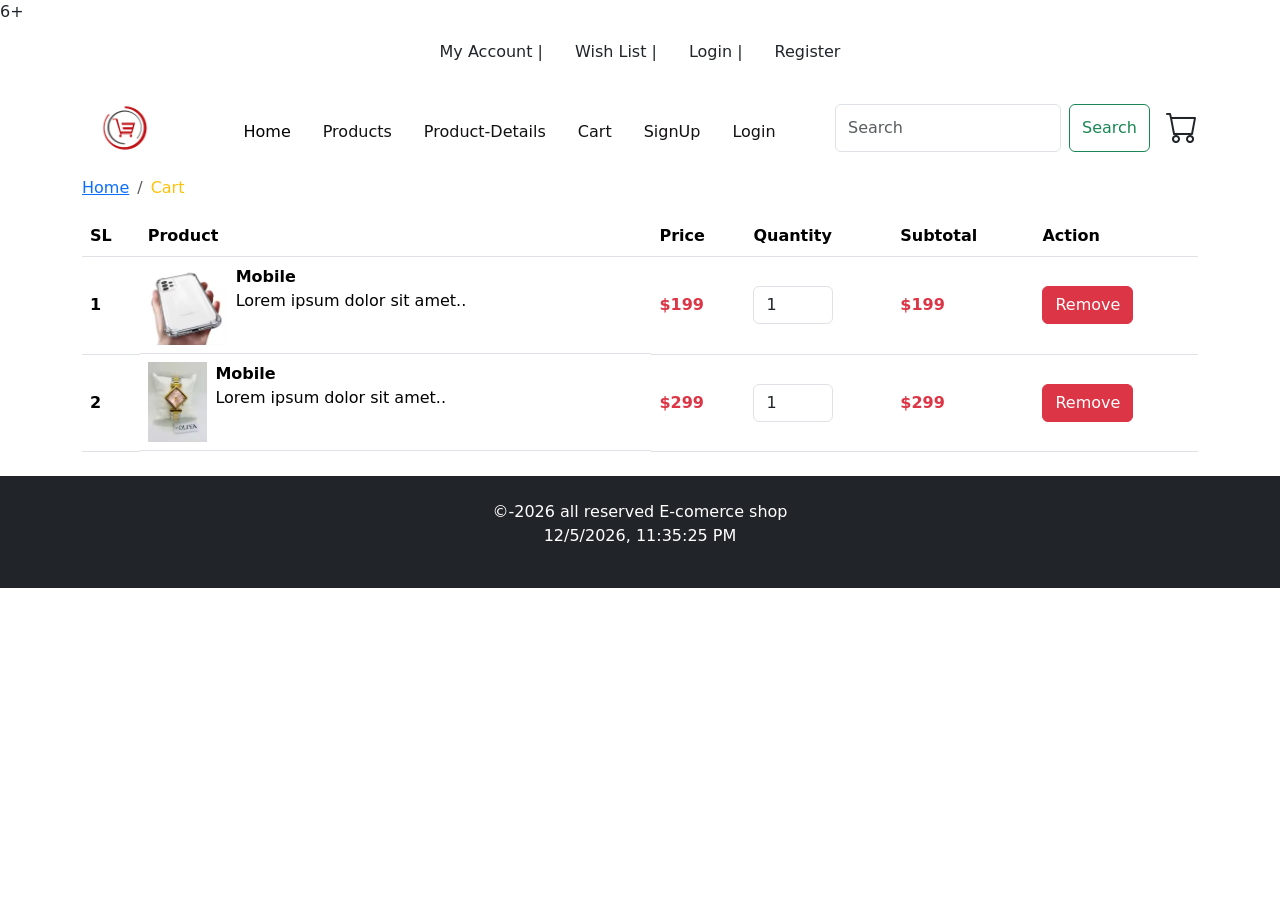
==== cart.html @ 4bccac6c "first commit" ====
<!doctype html>
6+<html lang="en">

<head>
    <meta charset="utf-8">
    <meta name="viewport" content="width=device-width, initial-scale=1">
    <title>E-comerce Web-page</title>
    <link href="https://cdn.jsdelivr.net/npm/bootstrap@5.3.8/dist/css/bootstrap.min.css" rel="stylesheet"
        integrity="sha384-sRIl4kxILFvY47J16cr9ZwB07vP4J8+LH7qKQnuqkuIAvNWLzeN8tE5YBujZqJLB" crossorigin="anonymous">
    <link rel="stylesheet" href="https://cdn.jsdelivr.net/npm/bootstrap-icons@1.13.1/font/bootstrap-icons.min.css">
    <link rel="stylesheet" href="Assets/css/bootstrap.min.css">
    <link rel="stylesheet" href="Assets/css/style.css">
</head>

<body>
    <header>

        <!--Topbar -->
        <ul class="nav justify-content-center py-2">
            <li class="nav-item"><a href="#" class="nav-link text-dark">My Account |</a></li>
            <li class="nav-item"><a href="#" class="nav-link text-dark">Wish List |</a></li>
            <li class="nav-item"><a href="#" class="nav-link text-dark">Login |</a></li>
            <li class="nav-item"><a href="#" class="nav-link text-dark">Register </a></li>
        </ul>

        <!--Main Menubar-->
        <nav class="navbar navbar-expand-lg">
            <div class="container">

                <a class="navbar-brand" href="#"><img height="70px" src="Assets/images/logo.png" alt="logo"></a>

                <button class="navbar-toggler" type="button" data-bs-toggle="collapse"
                    data-bs-target="#navbarSupportedContent" aria-controls="navbarSupportedContent"
                    aria-expanded="false" aria-label="Toggle navigation">
                    <span class="navbar-toggler-icon"></span>
                </button>
                <div class="collapse navbar-collapse" id="navbarSupportedContent">
                    <ul class="navbar-nav m-auto mb-2 mb-lg-0 gap-3">
                        <li class="nav-item">
                            <a class="nav-link active" aria-current="page" href="index.html">Home</a>
                        </li>
                        <li class="nav-item">
                            <a class="nav-link" href="Product.html">Products</a>
                        </li>
                        <li class="nav-item">
                            <a class="nav-link" href="Product_details.html">Product-Details</a>
                        </li>

                        <li class="nav-item">
                            <a class="nav-link" href="cart.html">Cart</a>
                        </li>
                        <li class="nav-item">
                            <a class="nav-link" href="Signup.html">SignUp</a>
                        </li>
                        <li class="nav-item">
                            <a class="nav-link" href="Login.html">Login</a>
                        </li>


                    </ul>
                    <form class="d-flex" role="search">
                        <input class="form-control me-2" type="search" placeholder="Search" aria-label="Search" />
                        <button class="btn btn-outline-success" type="submit">Search</button>
                        <a href="cart.html" class="text-dark"><i class="bi bi-cart ms-3 fs-2"></i></a>
                    </form>
                </div>
            </div>
        </nav>

    </header>

    <!--Breadcramp Section-->
    <section class="container">
        <nav aria-label="breadcrumb mt-2">
            <ol class="breadcrumb">
                <li class="breadcrumb-item"><a href="#">Home</a></li>
                <li class="breadcrumb-item active text-warning" aria-current="page">Cart</li>
            </ol>
        </nav>

    </section>


    <!--Cart page-->
    <section class="container">
        <table class="table align-middle">
            <thead>
                <tr>
                    <th scope="col">SL</th>
                    <th scope="col">Product</th>
                    <th scope="col">Price</th>
                    <th scope="col">Quantity</th>
                    <th scope="col">Subtotal</th>
                    <th scope="col">Action</th>
                </tr>
            </thead>
            <tbody>
                <tr>
                    <th scope="row">1</th>
                    <td class="d-flex gap-2">
                        <img height="80px" class="img-fluide" src="Assets/images/product2.jpg" alt="Prodict">
                        <div class="">
                            <P class="m-0 fw-bold">Mobile</P>
                            <p>Lorem ipsum dolor sit amet..</p>
                        </div>
                    </td>
                    <td class="fw-bold text-danger">$199 </td>
                    <td>
                        <input style="width: 80px;" class="form-control" type="number" min="1" value="1">
                    </td>
                    <td class="fw-bold text-danger">$199 </td>
                    <td><button class="btn btn-danger">Remove</button> </td>

                </tr>

                <tr>
                    <th scope="row">2</th>
                    <td class="d-flex gap-2">
                        <img height="80px" class="img-fluide" src="Assets/images/product4.jpg" alt="Prodict">
                        <div class="">
                            <P class="m-0 fw-bold">Mobile</P>
                            <p>Lorem ipsum dolor sit amet..</p>
                        </div>
                    </td>
                    <td class="fw-bold text-danger">$299 </td>
                    <td>
                        <input style="width: 80px;" class="form-control" type="number" min="1" value="1">
                    </td>
                    <td class="fw-bold text-danger">$299 </td>
                    <td><button class="btn btn-danger">Remove</button> </td>



                </tr>



            </tbody>
        </table>

        <div style="width:300px;">

        </div>



    </section>

    <footer class="text-center bg-dark text-white p-4 mt-4">
        &copy;-2026 all reserved E-comerce shop
        <p id="time"></p>

    </footer>
    <script src="Assets/js/script.js"></script>
    <script src="Assets/js/bootstrap.min.js"></script>
    <script src="https://cdn.jsdelivr.net/npm/bootstrap@5.3.8/dist/js/bootstrap.bundle.min.js"
        integrity="sha384-FKyoEForCGlyvwx9Hj09JcYn3nv7wiPVlz7YYwJrWVcXK/BmnVDxM+D2scQbITxI"
        crossorigin="anonymous"></script>
</body>

</html>
---- Assets/css/style.css ----
.img-style:hover {
    transform: scale(1.1);
    transition: 2s;
}

.navbar-nav a {
    color: rgb(19, 17, 17);
    font-weight: 35px;
}

.navbar ul li:hover {
    background: rgb(87, 238, 238);
    transform: scale(1.1);
    transition: 0.3s;
    border-radius: 10px;
}

.navbar ul li a:hover {
    color: blueviolet;
    text-decoration: underline;
}

.card-style:hover {
    transform: scale(1.1);
    transition: 2s;
    box-shadow: 0 0 15px rgba(0, 0, 0, 0.2);
}
.list-unstyled li a{
    text-decoration: none;
}
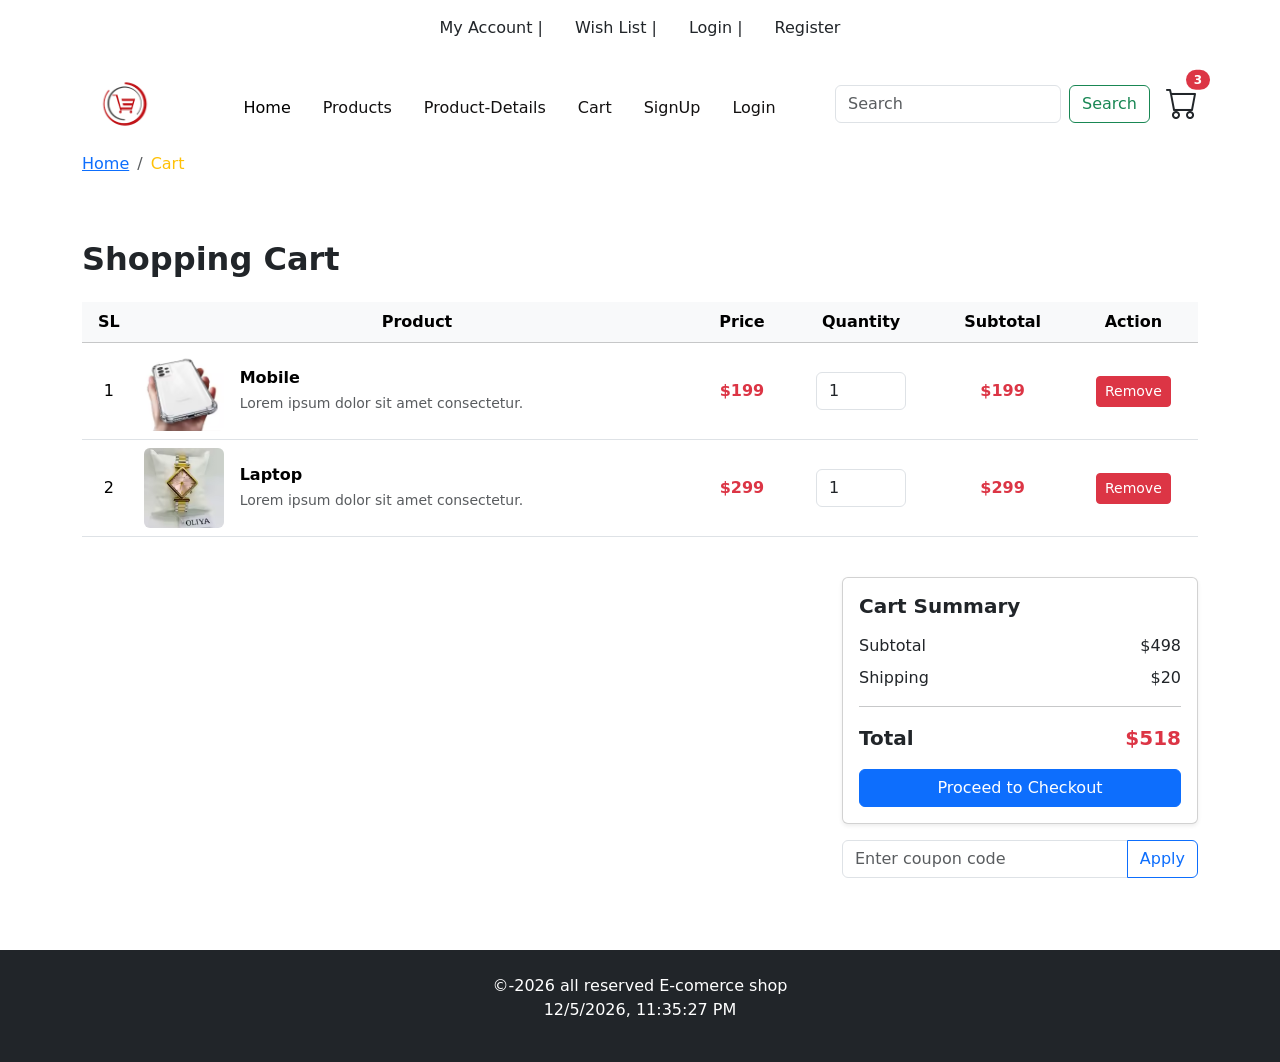
==== commit cc417793: "Added project files" ====
--- a/cart.html
+++ b/cart.html
@@ -1,89 +1,120 @@
 <!doctype html>
-6+<html lang="en">
-
-<head>
-    <meta charset="utf-8">
-    <meta name="viewport" content="width=device-width, initial-scale=1">
+<html lang="en">
+  <head>
+    <meta charset="utf-8" />
+    <meta name="viewport" content="width=device-width, initial-scale=1" />
     <title>E-comerce Web-page</title>
-    <link href="https://cdn.jsdelivr.net/npm/bootstrap@5.3.8/dist/css/bootstrap.min.css" rel="stylesheet"
-        integrity="sha384-sRIl4kxILFvY47J16cr9ZwB07vP4J8+LH7qKQnuqkuIAvNWLzeN8tE5YBujZqJLB" crossorigin="anonymous">
-    <link rel="stylesheet" href="https://cdn.jsdelivr.net/npm/bootstrap-icons@1.13.1/font/bootstrap-icons.min.css">
-    <link rel="stylesheet" href="Assets/css/bootstrap.min.css">
-    <link rel="stylesheet" href="Assets/css/style.css">
-</head>
-
-<body>
+    <link
+      href="https://cdn.jsdelivr.net/npm/bootstrap@5.3.8/dist/css/bootstrap.min.css"
+      rel="stylesheet"
+      integrity="sha384-sRIl4kxILFvY47J16cr9ZwB07vP4J8+LH7qKQnuqkuIAvNWLzeN8tE5YBujZqJLB"
+      crossorigin="anonymous"
+    />
+    <link
+      rel="stylesheet"
+      href="https://cdn.jsdelivr.net/npm/bootstrap-icons@1.13.1/font/bootstrap-icons.min.css"
+    />
+    <link rel="stylesheet" href="Assets/css/bootstrap.min.css" />
+    <link rel="stylesheet" href="Assets/css/style.css" />
+  </head>
+
+  <body>
     <header>
-
-        <!--Topbar -->
-        <ul class="nav justify-content-center py-2">
-            <li class="nav-item"><a href="#" class="nav-link text-dark">My Account |</a></li>
-            <li class="nav-item"><a href="#" class="nav-link text-dark">Wish List |</a></li>
-            <li class="nav-item"><a href="#" class="nav-link text-dark">Login |</a></li>
-            <li class="nav-item"><a href="#" class="nav-link text-dark">Register </a></li>
-        </ul>
-
-        <!--Main Menubar-->
-        <nav class="navbar navbar-expand-lg">
-            <div class="container">
-
-                <a class="navbar-brand" href="#"><img height="70px" src="Assets/images/logo.png" alt="logo"></a>
-
-                <button class="navbar-toggler" type="button" data-bs-toggle="collapse"
-                    data-bs-target="#navbarSupportedContent" aria-controls="navbarSupportedContent"
-                    aria-expanded="false" aria-label="Toggle navigation">
-                    <span class="navbar-toggler-icon"></span>
-                </button>
-                <div class="collapse navbar-collapse" id="navbarSupportedContent">
-                    <ul class="navbar-nav m-auto mb-2 mb-lg-0 gap-3">
-                        <li class="nav-item">
-                            <a class="nav-link active" aria-current="page" href="index.html">Home</a>
-                        </li>
-                        <li class="nav-item">
-                            <a class="nav-link" href="Product.html">Products</a>
-                        </li>
-                        <li class="nav-item">
-                            <a class="nav-link" href="Product_details.html">Product-Details</a>
-                        </li>
-
-                        <li class="nav-item">
-                            <a class="nav-link" href="cart.html">Cart</a>
-                        </li>
-                        <li class="nav-item">
-                            <a class="nav-link" href="Signup.html">SignUp</a>
-                        </li>
-                        <li class="nav-item">
-                            <a class="nav-link" href="Login.html">Login</a>
-                        </li>
-
-
-                    </ul>
-                    <form class="d-flex" role="search">
-                        <input class="form-control me-2" type="search" placeholder="Search" aria-label="Search" />
-                        <button class="btn btn-outline-success" type="submit">Search</button>
-                        <a href="cart.html" class="text-dark"><i class="bi bi-cart ms-3 fs-2"></i></a>
-                    </form>
-                </div>
-            </div>
-        </nav>
-
+      <!--Topbar -->
+      <ul class="nav justify-content-center py-2">
+        <li class="nav-item">
+          <a href="#" class="nav-link text-dark">My Account |</a>
+        </li>
+        <li class="nav-item">
+          <a href="#" class="nav-link text-dark">Wish List |</a>
+        </li>
+        <li class="nav-item">
+          <a href="#" class="nav-link text-dark">Login |</a>
+        </li>
+        <li class="nav-item">
+          <a href="#" class="nav-link text-dark">Register </a>
+        </li>
+      </ul>
+
+      <!--Main Menubar-->
+      <nav class="navbar navbar-expand-lg">
+        <div class="container">
+          <a class="navbar-brand" href="#"
+            ><img height="70px" src="Assets/images/logo.png" alt="logo"
+          /></a>
+
+          <button
+            class="navbar-toggler"
+            type="button"
+            data-bs-toggle="collapse"
+            data-bs-target="#navbarSupportedContent"
+            aria-controls="navbarSupportedContent"
+            aria-expanded="false"
+            aria-label="Toggle navigation"
+          >
+            <span class="navbar-toggler-icon"></span>
+          </button>
+          <div class="collapse navbar-collapse" id="navbarSupportedContent">
+            <ul class="navbar-nav m-auto mb-2 mb-lg-0 gap-3">
+              <li class="nav-item">
+                <a class="nav-link active" aria-current="page" href="index.html"
+                  >Home</a
+                >
+              </li>
+              <li class="nav-item">
+                <a class="nav-link" href="Product.html">Products</a>
+              </li>
+              <li class="nav-item">
+                <a class="nav-link" href="Product_details.html"
+                  >Product-Details</a
+                >
+              </li>
+
+              <li class="nav-item">
+                <a class="nav-link" href="cart.html">Cart</a>
+              </li>
+              <li class="nav-item">
+                <a class="nav-link" href="Signup.html">SignUp</a>
+              </li>
+              <li class="nav-item">
+                <a class="nav-link" href="Login.html">Login</a>
+              </li>
+            </ul>
+            <form class="d-flex align-items-center" role="search">
+        <input class="form-control me-2" type="search" placeholder="Search" aria-label="Search" />
+        
+        <button class="btn btn-outline-success" type="submit">
+            Search
+        </button>
+
+        <a href="#" class="text-dark position-relative ms-3">
+            <i class="bi bi-cart fs-2"></i>
+
+            <span class="position-absolute top-0 start-100 translate-middle badge rounded-pill bg-danger">
+                3
+            </span>
+        </a>
+    </form>
+          </div>
+        </div>
+      </nav>
     </header>
 
     <!--Breadcramp Section-->
     <section class="container">
-        <nav aria-label="breadcrumb mt-2">
-            <ol class="breadcrumb">
-                <li class="breadcrumb-item"><a href="#">Home</a></li>
-                <li class="breadcrumb-item active text-warning" aria-current="page">Cart</li>
-            </ol>
-        </nav>
-
+      <nav aria-label="breadcrumb mt-2">
+        <ol class="breadcrumb">
+          <li class="breadcrumb-item"><a href="#">Home</a></li>
+          <li class="breadcrumb-item active text-warning" aria-current="page">
+            Cart
+          </li>
+        </ol>
+      </nav>
     </section>
 
-
     <!--Cart page-->
-    <section class="container">
-        <table class="table align-middle">
+    <!-- <section class="container w-sm-100">
+        <table class="table align-middle table-responsive">
             <thead>
                 <tr>
                     <th scope="col">SL</th>
@@ -106,10 +137,12 @@
                     </td>
                     <td class="fw-bold text-danger">$199 </td>
                     <td>
-                        <input style="width: 80px;" class="form-control" type="number" min="1" value="1">
+                        <input class="form-control w-lg-25" type="number" min="1" value="1">
                     </td>
                     <td class="fw-bold text-danger">$199 </td>
                     <td><button class="btn btn-danger">Remove</button> </td>
+
+
 
                 </tr>
 
@@ -122,11 +155,11 @@
                             <p>Lorem ipsum dolor sit amet..</p>
                         </div>
                     </td>
-                    <td class="fw-bold text-danger">$299 </td>
+                    <td class="fw-bold text-danger">$199 </td>
                     <td>
-                        <input style="width: 80px;" class="form-control" type="number" min="1" value="1">
+                        <input class="form-control" type="number" min="1" value="1">
                     </td>
-                    <td class="fw-bold text-danger">$299 </td>
+                    <td class="fw-bold text-danger">$199 </td>
                     <td><button class="btn btn-danger">Remove</button> </td>
 
 
@@ -138,24 +171,173 @@
             </tbody>
         </table>
 
-        <div style="width:300px;">
-
+
+
+
+
+    </section> -->
+
+    <!-- Cart Page -->
+    <section class="container py-5">
+      <h2 class="mb-4 fw-bold">Shopping Cart</h2>
+
+      <div class="table-responsive">
+        <table class="table align-middle text-center">
+          <thead class="table-light">
+            <tr>
+              <th>SL</th>
+              <th>Product</th>
+              <th>Price</th>
+              <th>Quantity</th>
+              <th>Subtotal</th>
+              <th>Action</th>
+            </tr>
+          </thead>
+
+          <tbody>
+            <!-- Product 1 -->
+            <tr>
+              <td>1</td>
+
+              <td>
+                <div class="d-flex align-items-center gap-3 text-start">
+                  <img
+                    src="Assets/images/product2.jpg"
+                    alt="Product"
+                    class="img-fluid rounded"
+                    style="width: 80px; height: 80px; object-fit: cover"
+                  />
+
+                  <div>
+                    <h6 class="mb-1 fw-bold">Mobile</h6>
+                    <small class="text-muted">
+                      Lorem ipsum dolor sit amet consectetur.
+                    </small>
+                  </div>
+                </div>
+              </td>
+
+              <td class="fw-bold text-danger">$199</td>
+
+              <td>
+                <input
+                  type="number"
+                  min="1"
+                  value="1"
+                  class="form-control mx-auto"
+                  style="max-width: 90px"
+                />
+              </td>
+
+              <td class="fw-bold text-danger">$199</td>
+
+              <td>
+                <button class="btn btn-danger btn-sm">Remove</button>
+              </td>
+            </tr>
+
+            <!-- Product 2 -->
+            <tr>
+              <td>2</td>
+
+              <td>
+                <div class="d-flex align-items-center gap-3 text-start">
+                  <img
+                    src="Assets/images/product4.jpg"
+                    alt="Product"
+                    class="img-fluid rounded"
+                    style="width: 80px; height: 80px; object-fit: cover"
+                  />
+
+                  <div>
+                    <h6 class="mb-1 fw-bold">Laptop</h6>
+                    <small class="text-muted">
+                      Lorem ipsum dolor sit amet consectetur.
+                    </small>
+                  </div>
+                </div>
+              </td>
+
+              <td class="fw-bold text-danger">$299</td>
+
+              <td>
+                <input
+                  type="number"
+                  min="1"
+                  value="1"
+                  class="form-control mx-auto"
+                  style="max-width: 90px"
+                />
+              </td>
+
+              <td class="fw-bold text-danger">$299</td>
+
+              <td>
+                <button class="btn btn-danger btn-sm">Remove</button>
+              </td>
+            </tr>
+          </tbody>
+        </table>
+      </div>
+
+      <!-- Cart Summary -->
+      <div class="row justify-content-end mt-4">
+        <div class="col-lg-4 col-md-6">
+          <div class="card shadow-sm">
+            <div class="card-body">
+              <h5 class="fw-bold mb-3">Cart Summary</h5>
+
+              <div class="d-flex justify-content-between mb-2">
+                <span>Subtotal</span>
+                <span>$498</span>
+              </div>
+
+              <div class="d-flex justify-content-between mb-2">
+                <span>Shipping</span>
+                <span>$20</span>
+              </div>
+
+              <hr />
+
+              <div class="d-flex justify-content-between fw-bold fs-5">
+                <span>Total</span>
+                <span class="text-danger">$518</span>
+              </div>
+
+              <button class="btn btn-primary w-100 mt-3">
+                Proceed to Checkout
+              </button>
+            </div>
+          </div>
+
+          <!-- Coupon Code -->
+        <div class="mt-3">
+          <div class="input-group">
+            <input
+              type="text"
+              class="form-control"
+              placeholder="Enter coupon code"
+            />
+
+            <button class="btn btn-outline-primary" type="button">Apply</button>
+          </div>
         </div>
-
-
-
+        </div>
+
+        
+      </div>
     </section>
 
-    <footer class="text-center bg-dark text-white p-4 mt-4">
-        &copy;-2026 all reserved E-comerce shop
-        <p id="time"></p>
-
+    <footer class="text-center bg-dark text-white py-4 mt-4">
+      &copy;-2026 all reserved E-comerce shop
+      <p id="time"></p>
     </footer>
     <script src="Assets/js/script.js"></script>
     <script src="Assets/js/bootstrap.min.js"></script>
-    <script src="https://cdn.jsdelivr.net/npm/bootstrap@5.3.8/dist/js/bootstrap.bundle.min.js"
-        integrity="sha384-FKyoEForCGlyvwx9Hj09JcYn3nv7wiPVlz7YYwJrWVcXK/BmnVDxM+D2scQbITxI"
-        crossorigin="anonymous"></script>
-</body>
-
-</html>+    <script
+      src="https://cdn.jsdelivr.net/npm/bootstrap@5.3.8/dist/js/bootstrap.bundle.min.js"
+      integrity="sha384-FKyoEForCGlyvwx9Hj09JcYn3nv7wiPVlz7YYwJrWVcXK/BmnVDxM+D2scQbITxI"
+      crossorigin="anonymous"
+    ></script>
+  </body>
+</html>
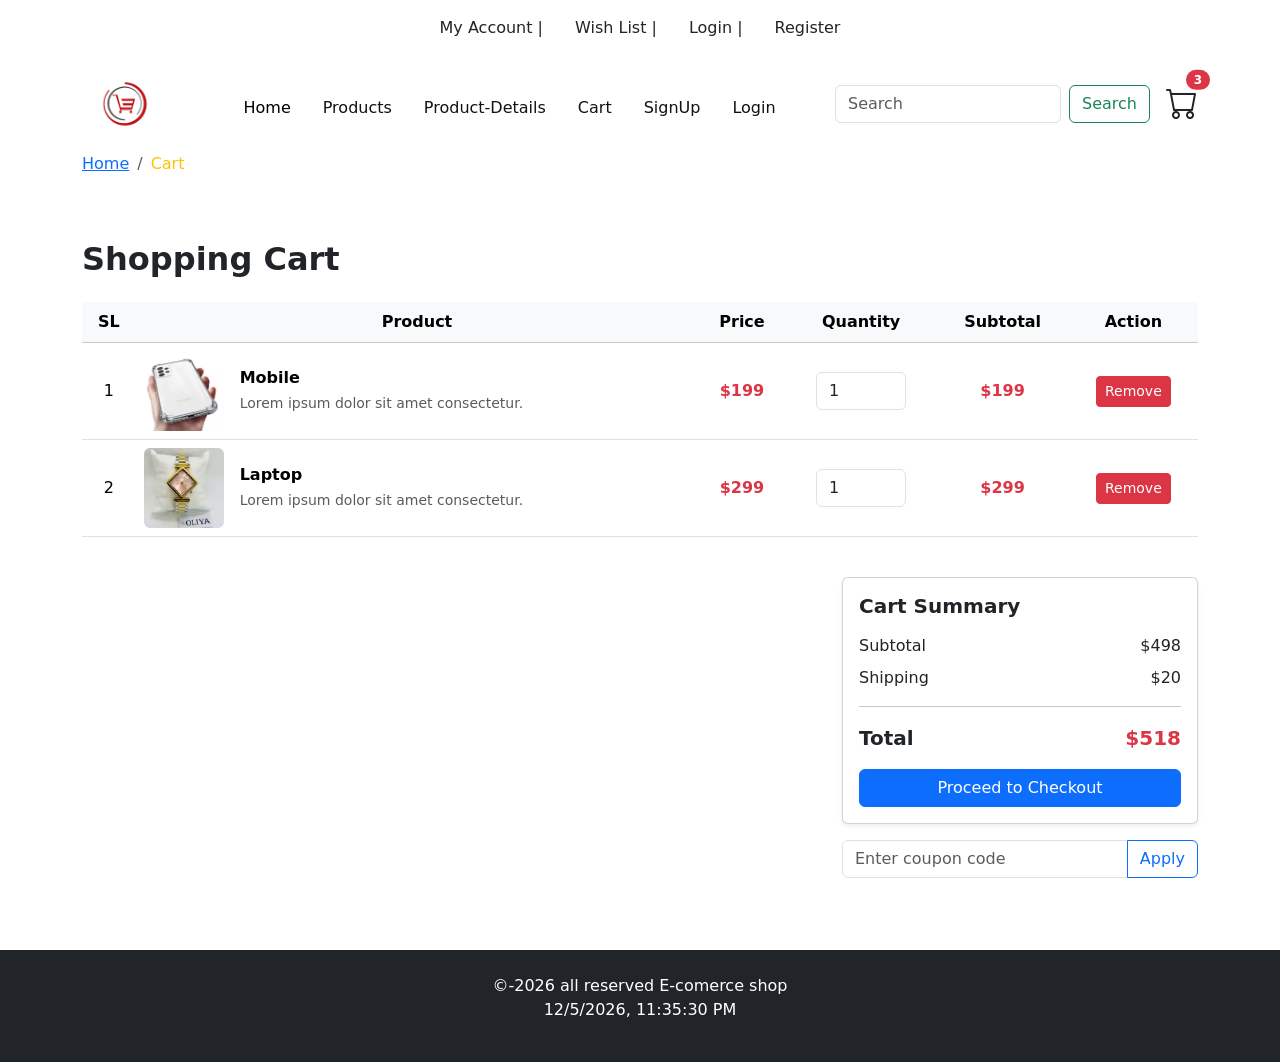
==== commit 1be61c45: "fix cart page" ====
--- a/cart.html
+++ b/cart.html
@@ -3,7 +3,7 @@
   <head>
     <meta charset="utf-8" />
     <meta name="viewport" content="width=device-width, initial-scale=1" />
-    <title>E-comerce Web-page</title>
+    <title>Cart-page</title>
     <link
       href="https://cdn.jsdelivr.net/npm/bootstrap@5.3.8/dist/css/bootstrap.min.css"
       rel="stylesheet"
@@ -81,20 +81,27 @@
               </li>
             </ul>
             <form class="d-flex align-items-center" role="search">
-        <input class="form-control me-2" type="search" placeholder="Search" aria-label="Search" />
-        
-        <button class="btn btn-outline-success" type="submit">
-            Search
-        </button>
-
-        <a href="#" class="text-dark position-relative ms-3">
-            <i class="bi bi-cart fs-2"></i>
-
-            <span class="position-absolute top-0 start-100 translate-middle badge rounded-pill bg-danger">
-                3
-            </span>
-        </a>
-    </form>
+              <input
+                class="form-control me-2"
+                type="search"
+                placeholder="Search"
+                aria-label="Search"
+              />
+
+              <button class="btn btn-outline-success" type="submit">
+                Search
+              </button>
+
+              <a href="#" class="text-dark position-relative ms-3">
+                <i class="bi bi-cart fs-2"></i>
+
+                <span
+                  class="position-absolute top-0 start-100 translate-middle badge rounded-pill bg-danger"
+                >
+                  3
+                </span>
+              </a>
+            </form>
           </div>
         </div>
       </nav>
@@ -311,20 +318,20 @@
           </div>
 
           <!-- Coupon Code -->
-        <div class="mt-3">
-          <div class="input-group">
-            <input
-              type="text"
-              class="form-control"
-              placeholder="Enter coupon code"
-            />
-
-            <button class="btn btn-outline-primary" type="button">Apply</button>
+          <div class="mt-3">
+            <div class="input-group">
+              <input
+                type="text"
+                class="form-control"
+                placeholder="Enter coupon code"
+              />
+
+              <button class="btn btn-outline-primary" type="button">
+                Apply
+              </button>
+            </div>
           </div>
         </div>
-        </div>
-
-        
       </div>
     </section>
 
